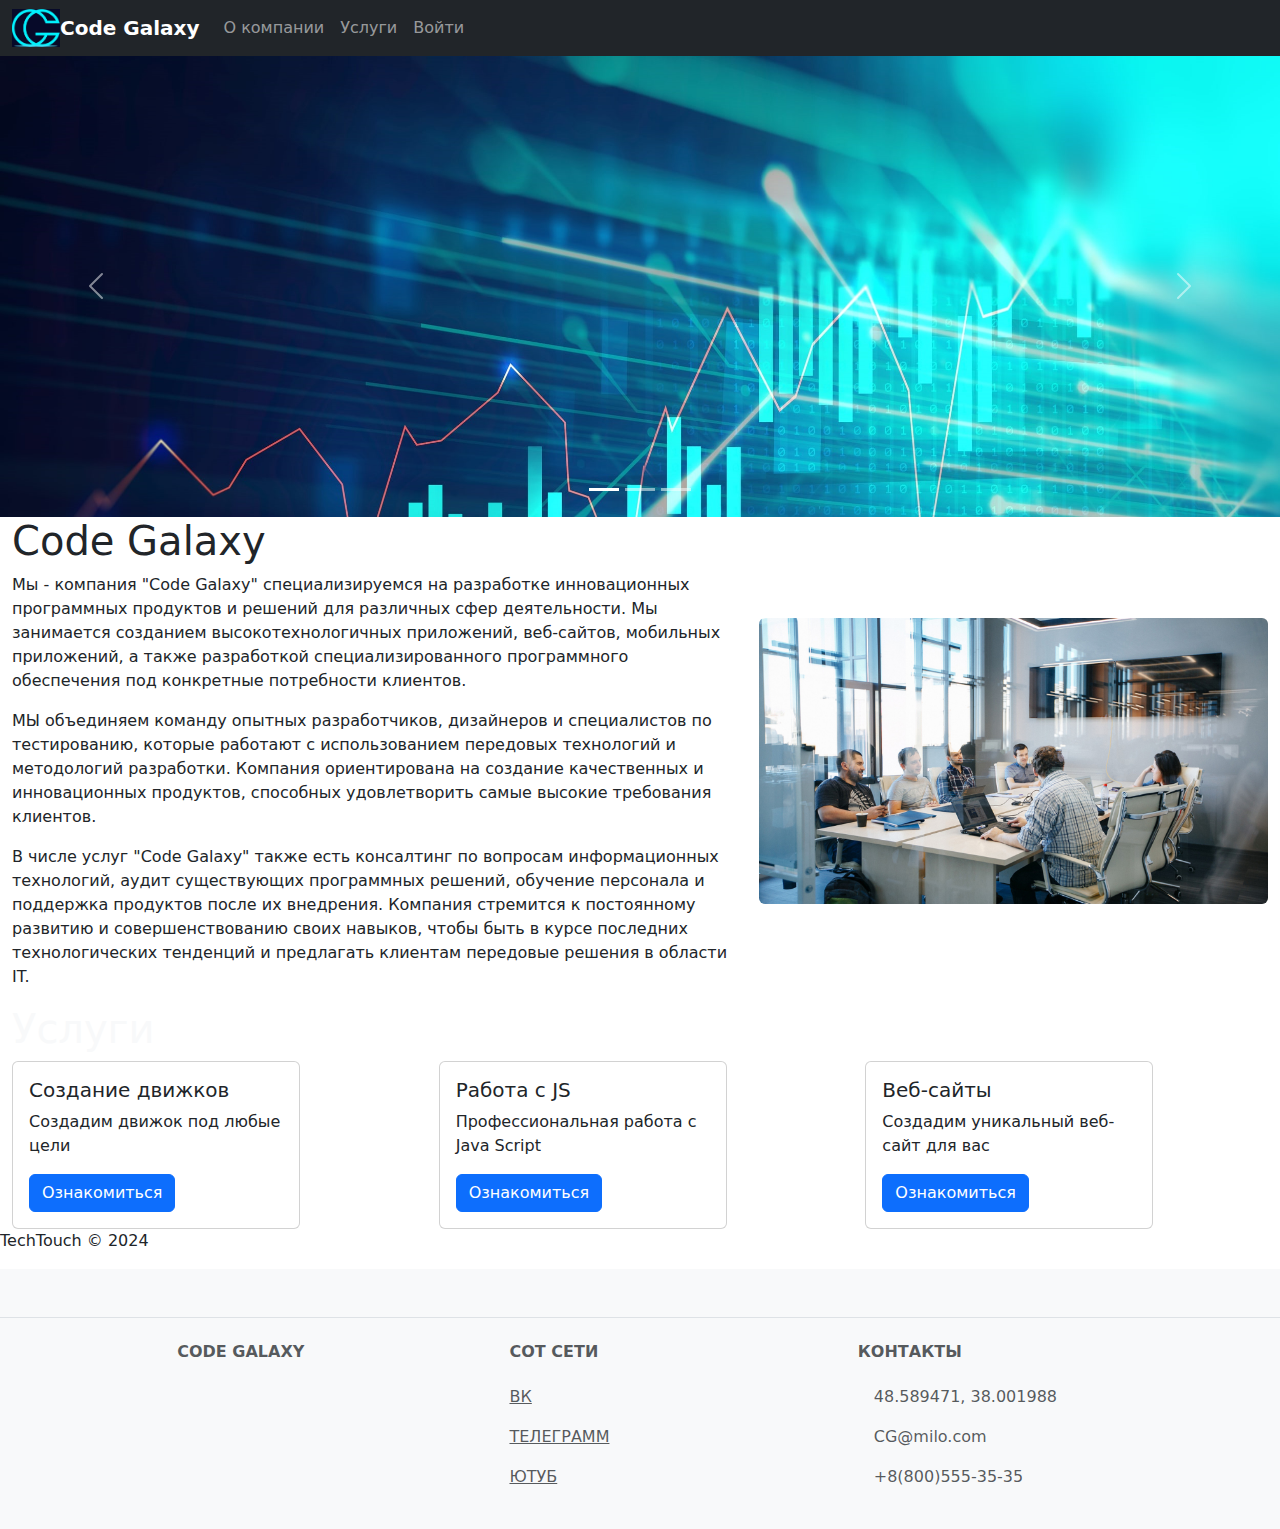
==== index.html @ 682ddc7b "Add files via upload" ====
<!DOCTYPE html>
<html lang="en">
<head>
    <meta charset="UTF-8">
    <meta name="viewport" content="width=device-width, initial-scale=1.0">
    <link href="https://cdn.jsdelivr.net/npm/bootstrap@5.3.3/dist/css/bootstrap.min.css" rel="stylesheet" integrity="sha384-QWTKZyjpPEjISv5WaRU9OFeRpok6YctnYmDr5pNlyT2bRjXh0JMhjY6hW+ALEwIH" crossorigin="anonymous">
    <link rel="stylesheet" href="css/style.css">
    <title>Document</title>
</head>
<body>
    <header>
        <nav class="navbar navbar-expand-lg navbar-dark bg-dark" >
            <div class="container-xxl" >
              <div class="logo" style="width: 3rem; color: #070A29;">
              <img src="1.jpg" class="img-fluid" alt="...">
              </div>
              <a class="navbar-brand fw-bolder" href="#">Code Galaxy</a>
              <button class="navbar-toggler" type="button" data-bs-toggle="collapse" data-bs-target="#navbarNav" aria-controls="navbarNav" aria-expanded="false" aria-label="Toggle navigation">
                <span class="navbar-toggler-icon"></span>
              </button>
              <div class="collapse navbar-collapse" id="navbarNav">
                <ul class="navbar-nav">
                  <li class="nav-item">
                    <a class="nav-link" href="#" id="#info">О компании</a>
                  </li>
                  <li class="nav-item">
                    <a class="nav-link" href="#">Услуги</a>
                  </li>
                  <li class="nav-item">
                    <a class="nav-link" href="form.html">Войти</a>
                  </li>
                </ul>
              </div>
            </div>
          </nav>
    </header>
    <div id="carouselExampleIndicators" class="carousel slide">
        <div class="carousel-indicators">
          <button type="button" data-bs-target="#carouselExampleIndicators" data-bs-slide-to="0" class="active" aria-current="true" aria-label="Slide 1"></button>
          <button type="button" data-bs-target="#carouselExampleIndicators" data-bs-slide-to="1" aria-label="Slide 2"></button>
          <button type="button" data-bs-target="#carouselExampleIndicators" data-bs-slide-to="2" aria-label="Slide 3"></button>
        </div>
        <div class="carousel-inner">
          <div class="carousel-item active">
            <img src="3.jpg" class="d-block w-100" alt="...">
          </div>
          <div class="carousel-item">
            <img src="4.jpg" class="d-block w-100" alt="...">
          </div>
          <div class="carousel-item active">
            <img src="2.jpg" class="d-block w-100" alt="...">
          </div>
        </div>
        <button class="carousel-control-prev" type="button" data-bs-target="#carouselExampleIndicators" data-bs-slide="prev">
          <span class="carousel-control-prev-icon" aria-hidden="true"></span>
          <span class="visually-hidden">Previous</span>
        </button>
        <button class="carousel-control-next" type="button" data-bs-target="#carouselExampleIndicators" data-bs-slide="next">
          <span class="carousel-control-next-icon" aria-hidden="true"></span>
          <span class="visually-hidden">Next</span>
        </button>
      </div>
      <section>
        <div class="container-xxl">
            <div class="row align-items-center">
            <div class="col-7" id="info" >
              <div class="text">
                <h1 class="text" >Code Galaxy</h1>
                <p class="text"> Мы - компания "Code Galaxy" специализируемся на разработке инновационных программных продуктов
                   и решений для различных сфер деятельности. Мы занимается созданием высокотехнологичных приложений, веб-сайтов,
                    мобильных приложений, а также разработкой специализированного программного обеспечения под конкретные потребности клиентов.</p>
                <p class="text"> МЫ объединяем команду опытных разработчиков, дизайнеров и специалистов
                   по тестированию, которые работают с использованием передовых технологий и методологий разработки.
                    Компания ориентирована на создание качественных и инновационных продуктов, способных удовлетворить
                     самые высокие требования клиентов. </p>
                <p class="text">В числе услуг "Code Galaxy" также есть консалтинг по вопросам информационных технологий, 
                  аудит существующих программных решений, обучение персонала и поддержка продуктов после их внедрения.
                   Компания стремится к постоянному развитию и совершенствованию своих навыков, чтобы быть в курсе последних 
                   технологических тенденций и предлагать клиентам передовые решения в области IT.</p>
              </div>
             </div>
            <div class="col-5">
                <img class="w-100 rounded" src="5.jpg" alt="">
            </div>
          </div>
        </div>
      </section>
<section>
        <div class="container-xxl">
            <h1 class="text-light">Услуги</h1>
            <div class="row">
                <div class="col">
                    <div class="card" style="width: 18rem;">
                        <div class="card-body">
                          <h5 class="card-title">Создание движков</h5>
                          <p class="card-text">Создадим движок под любые цели</p>
                          <a href="#" class="btn btn-primary">Ознакомиться</a>
                        </div>
                      </div>
                </div>
                <div class="col">
                    <div class="card" style="width: 18rem;">
                        <div class="card-body">
                          <h5 class="card-title">Работа с JS</h5>
                          <p class="card-text">Профессиональная работа с Java Script</p>
                          <a href="#" class="btn btn-primary">Ознакомиться</a>
                        </div>
                      </div>
                </div>
                <div class="col">
                    <div class="card" style="width: 18rem;">  
                        <div class="card-body">
                          <h5 class="card-title">Веб-сайты</h5>
                          <p class="card-text">Создадим уникальный веб-сайт для вас</p>
                          <a href="#" class="btn btn-primary">Ознакомиться</a>
                        </div>
                      </div>
                </div>
                
              </div>
        </div>
      </section>
      <div class="footer-dark">
        <footer>
            <div class="container">
                
                    <div class="col item social"><a href="#"><i class="fa fa-facebook" aria-hidden="true"></i></a><a href="#"><i class="icon ion-social-twitter"></i></a><a href="#"><i class="icon ion-social-snapchat"></i></a><a href="#"><i class="icon ion-social-instagram"></i></a></div>
                </div>
                <p class="copyright">TechTouch © 2024</p>
            </div>
        </footer>
    </div>
    <footer class="text-center text-lg-start bg-body-tertiary text-muted" style="color: #070A29;">
      <section class="d-flex justify-content-center justify-content-lg-between p-4 border-bottom">
      </section>
      <section class="">
        <div class="container text-center text-md-start mt-4">  
          <div class="row mt-3">
            <div class="col-md-2 col-lg-3 col-xl-2 mx-auto mb-3">
              <h6 class="text-uppercase fw-bold mb-3">
                <i class="fas fa-gem me-3"></i>Code Galaxy
              </h6>
              <p> 
              </p>
            </div>
            <div class="col-md-3 col-lg-2 col-xl-2 mx-auto mb-4">
              <!-- Links -->
              <h6 class="text-uppercase fw-bold mb-4">
                СОТ СЕТИ
              </h6>
              <p>
                <a href="https://vk.com/pers_programmist?from=search" class="text-reset">ВК</a>
              </p>
              <p>
                <a href="https://vk.com/pers_programmist?from=search" class="text-reset">ТЕЛЕГРАММ</a>
              </p>
              <p>
                <a href="https://www.youtube.com/watch?v=EIgToU0m4Pc" class="text-reset">ЮТУБ</a>
              </p>
            </div>
            <div class="col-md-4 col-lg-3 col-xl-3 mx-auto mb-md-0 mb-4">
              <h6 class="text-uppercase fw-bold mb-4">КОНТАКТЫ</h6>
              <p><i class="fas fa-home me-3"></i> 48.589471, 38.001988</p>
              <p>
                <i class="fas fa-envelope me-3"></i>
                CG@milo.com
              </p>
              <p><i class="fas fa-phone me-3"></i> +8(800)555-35-35</p> 
            </div>
          </div>
        </div>
      </section>
    </footer>
    <script src="https://cdn.jsdelivr.net/npm/bootstrap@5.3.3/dist/js/bootstrap.bundle.min.js" integrity="sha384-YvpcrYf0tY3lHB60NNkmXc5s9fDVZLESaAA55NDzOxhy9GkcIdslK1eN7N6jIeHz" crossorigin="anonymous"></script>
</body>
</html>
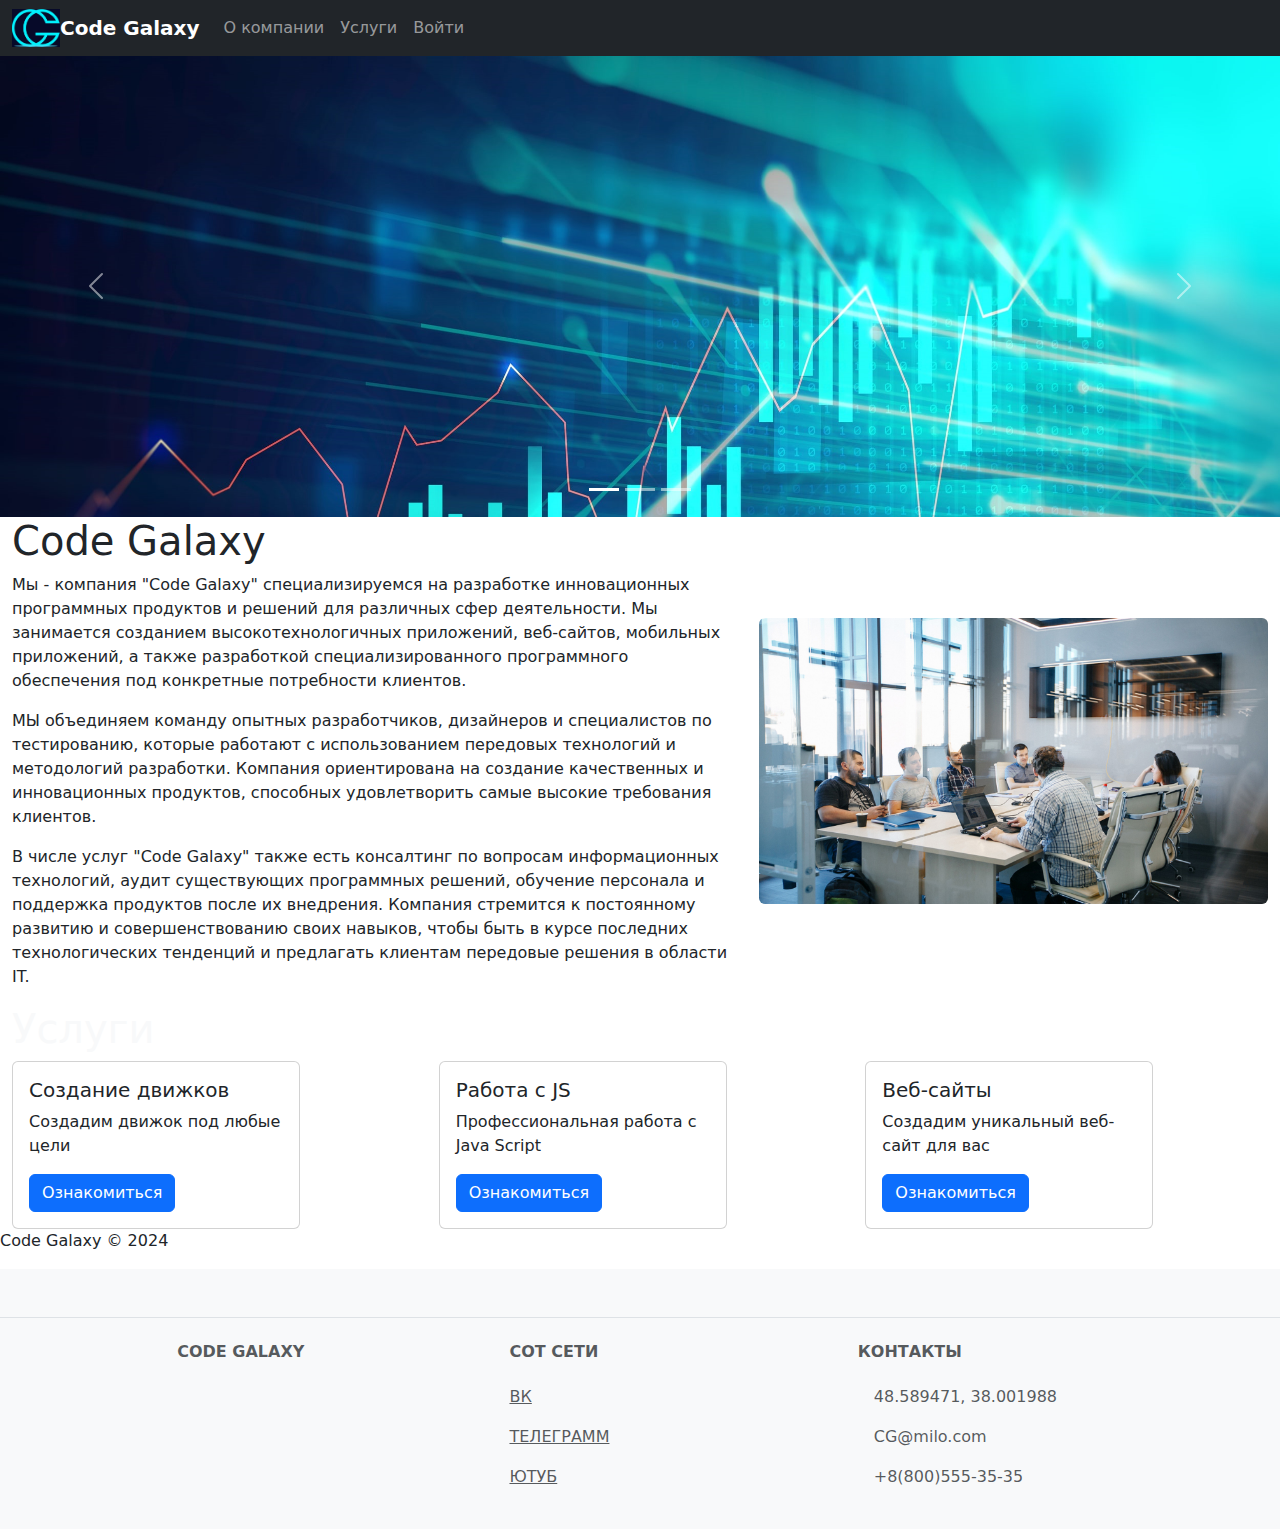
==== commit 08da24ab: "index.html" ====
--- a/index.html
+++ b/index.html
@@ -127,7 +127,7 @@
                 
                     <div class="col item social"><a href="#"><i class="fa fa-facebook" aria-hidden="true"></i></a><a href="#"><i class="icon ion-social-twitter"></i></a><a href="#"><i class="icon ion-social-snapchat"></i></a><a href="#"><i class="icon ion-social-instagram"></i></a></div>
                 </div>
-                <p class="copyright">TechTouch © 2024</p>
+                <p class="copyright">Code Galaxy © 2024</p>
             </div>
         </footer>
     </div>
